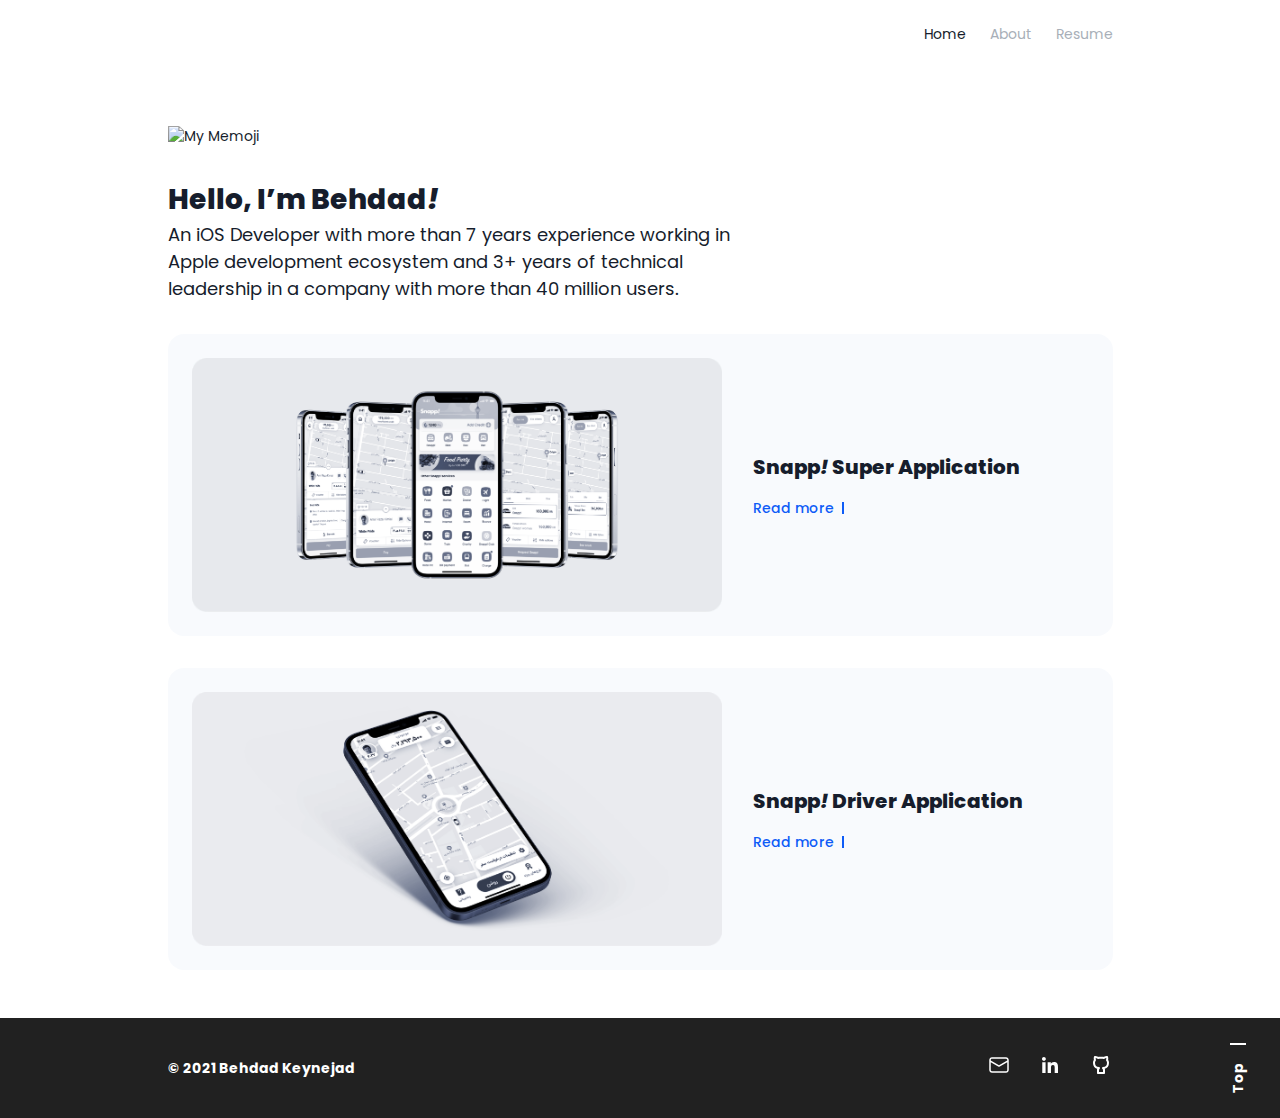
==== index.html @ 1e02c204 "Comment out Open Graph tags" ====
<!doctype html>
<html id="top" lang="en">

<head>
    <meta charset="UTF-8">
    <meta name="viewport" content="width=device-width">
    <meta http-equiv="X-UA-Compatible" content="ie=edge">
    <meta name="theme-color" content="#161D2C" />
    <title>Behdad Keynejad</title>
    <link rel="preconnect" href="https://fonts.gstatic.com">
    <link href="https://fonts.googleapis.com/css2?family=Poppins:wght@400;500;700;800&display=swap" rel="stylesheet">
    <link rel="stylesheet" href="css/style.css">
    <link rel="stylesheet" href="css/home.css">
    <link rel="icon" type="image/png" href="assets/favicon.png" />


    <!-- <meta property="og:url"                content="http://www.nytimes.com/2015/02/19/arts/international/when-great-minds-dont-think-alike.html" /> -->
    <!-- <meta property="og:type"               content="article" /> -->
    <!-- <meta property="og:title"              content="When Great Minds Don’t Think Alike" /> -->
    <!-- <meta property="og:description"        content="How much does culture influence creative thinking?" /> -->
    <!-- <meta property="og:image"              content="assets/memoji.png" /> -->
</head>

<body>

    <nav id="nav">
        <div class="nav-content">
            <a id="avatar-nav" href=".">
                <img src="assets/memoji.png" alt="My Memoji" />
            </a>

            <ul class="menu">
                <li class="active"><a href=".">Home</a></li>
                <li><a href="about">About</a></li>
                <li><a href="resume/Behdad-Keynejad-Resume.pdf" target="_blank">Resume</a> </li>
            </ul>
        </div>
    </nav>

    <main class="main">
        <header>
            <div class="avatar">
                <img id="avatar" src="assets/memoji.png" alt="My Memoji" />
            </div>
            <div>
                <h1>Hello, I’m Behdad<span class="exclamation">!</span></h1>
                <p>
                    An iOS Developer with more than 7 years experience working in Apple development ecosystem and 3+ years of technical leadership in a company with more than 40 million users.
                </p>
            </div>
        </header>

        <article class="work-sample">
            <a href="snapp" class="link">
                <div class="image-box">
                    <img class="image-colored" src="assets/snapp/passenger-home-colored.png" alt="Change Destination Photo" />
                    <img class="image-gray" src="assets/snapp/passenger-home.png" alt="Change Destination Photo" />

                    <div class="hidden">
                        <img src="assets/snapp/passenger-home.png" alt="Change Destination Photo" />
                    </div>
                </div>
                <div class="sample-title">
                    <h2>Snapp<span class="exclamation">!</span> Super Application</h2>
                    <div class="read-more">
                        Read more
                        <div class="arrow">
                            <div></div>
                            <div></div>
                        </div>
                    </div>
                </div>
            </a>
        </article>

        <article class="work-sample">
            <a href="driver" class="link">
                <div class="image-box">
                    <img class="image-colored" src="assets/driver/driver-home-colored.png" alt="Snapp! Passenger" />
                    <img class="image-gray" src="assets/driver/driver-home.png" alt="Snapp! Passenger Gray" />

                    <div class="hidden">
                        <img src="assets/driver/driver-home.png" alt="Snapp! Passenger Hidden" />
                    </div>
                </div>
                <div class="sample-title">
                    <h2>Snapp<span class="exclamation">!</span> Driver Application</h2>
                    <div class="read-more">
                        Read more
                        <div class="arrow">
                            <div></div>
                            <div></div>
                        </div>
                    </div>
                </div>
            </a>
        </article>
    </main>

    <footer>
        <div class="footer-content">
            <div>© 2021 Behdad Keynejad</div>
            <div class="padding"></div>
            <div class="social">
                <a href="mailto:behdad.keynejad@gmail.com" target="_blank"><img src="assets/icons/icon-mail.svg" alt="mail" /></a>
                <a href="https://www.linkedin.com/in/behdaad" target="_blank"><img src="assets/icons/icon-linkedin.svg" alt="linkedin" /></a>
                <a href="https://github.com/behdaad" target="_blank"><img src="assets/icons/icon-github.svg" alt="github" /></a>
            </div>
        </div>
        <a class="top-link" href="#top">
            <div class="arrow">
                <div></div>
                <div></div>
            </div>
            <div class="link">
                Top
            </div>
        </a>
    </footer>
    <script src="js/script.js"></script>
</body>

</html>
---- css/style.css ----
*, *:before, *:after {
    box-sizing: border-box;
    margin: 0;
    padding: 0;
}

html {
    scroll-behavior: smooth;
}

body {
    font-family: 'Poppins', sans-serif;
    font-size: 14px;
    color: #161d2c;
}

.menu .active a{
    color: #161d2c;
}

.menu li:hover a {
    color: #0e5cf7;
}

.main, .nav-content {
    max-width: 945px;
    margin: 0 auto;
}

nav {
    background-color: white;
    padding-right: 32px;
    position: sticky;
    top: 0;
    z-index: 100;
}

.nav-content {
    height: 69px;
    display: flex;
    align-items: center;
}

nav img {
    max-width: 160px;
    margin-left: 32px;
    max-height: 32px;
    animation-fill-mode: forwards;
}

#avatar-nav {
    visibility: hidden;
}

@keyframes fadeIn {
    0% {
        opacity: 0;
    }
    100% {
        visibility: visible;
        opacity: 1;
    }
}

.menu {
    flex: 1;
    display: flex;
    flex-wrap: wrap;
    justify-content: flex-end;
}

.menu li {
    margin-left: 24px;
    list-style-type: none;
    color: #a8afb8;
}

.menu li a {
    text-decoration: none;
    color: #a8afb8;
}

.main {
    margin-top: 32px;
}

footer {
    margin-top: 48px;
    background-color: #212121;
    color: white;
    display: flex;
    padding-right: 16px;
    padding-left: 16px;
}

.footer-content {
    flex: 1;
    max-width: 945px;
    margin: 0 auto;
    height: 100px;
    flex-wrap: wrap;
    display: flex;
    align-items: center;
    font-weight: bold;
}

.top-link {
    display: flex;
    justify-content: center;
    flex-direction: column;
    align-items: center;
    text-align: center;
    text-decoration: none;
    color: white;
    font-weight: bold;
    width: 40px;
}

.top-link .link {
    writing-mode: vertical-rl;
    transform: rotate(-180deg);
    color: white;
}

.top-link .arrow {
    display: flex;
    margin-bottom: 18px;
}

.top-link .arrow div {
    width: 8px;
    height: 2px;
    background-color: white;
}

.top-link .arrow div {
    transition: all ease 0.2s;
}


.top-link:hover .arrow div:first-child {
    transform: rotate(-45deg) translateX(2.666px);
}

.top-link:hover .arrow div:last-child {
    transform: rotate(45deg) translateX(-2.666px);
}

.padding {
    flex: 1
}

.social {
    justify-self: flex-end;
    padding-right: 32px;
}

.social img {
    margin-left: 24px;
}

.social img:hover {
    opacity: 0.6;
}

.preload * {
    animation: initial !important;
}

@media only screen and (min-width: 945px) {
    .main {
        margin-top: 25px;
    }

    nav {
        padding-right: 0;
    }

    .social {
        padding-right: 0;
    }

    nav img {
        max-width: 160px;
        margin-left: 0;
        max-height: 32px;
    }

    footer {
        padding-right: 22px;
        padding-left: 62px;
    }
}

ul.resume {
    padding-left: 18px;
}

a {
    text-decoration: none;
    color: #0e5cf7
}

.exclamation {
    font-style: italic;
}
---- css/home.css ----
header {
    display: flex;
    flex-wrap: wrap;
    align-items: center;
    justify-content: center;
    margin: 32px;
}

header h1 {
    font-weight: 800;
}

header p {
    font-size: 18px;
}

.tannaz-image {
    flex-basis: 160px;
    margin-top: 0;
}

.tannaz-image img {
    max-width: 160px;
    z-index: 200;
}

header > div {
    margin-top: 32px;
    flex-basis: 600px;
}

.work-sample {
    margin: 32px;
    background-color: rgba(237,242,249, 0.4);
    border-radius: 16px;
}

.work-sample img {
    max-width: 100%;
}

.work-sample .image-box {
    position: relative;
}

.work-sample .hidden img {
    visibility: hidden;
    margin-right: 30px;
    vertical-align: middle;
    /* max-width: 531px; */
}

.work-sample .link {
    padding: 24px 24px 24px 24px;
    display: flex;
    flex-wrap: wrap;
    align-items: center;
}

.work-sample .image-box > img {
    position: absolute;
    top: 0;
    left: 0;
    animation-iteration-count: infinite;
}

/* .work-sample img.image-colored {
    visibility: hidden;
    animation: 1s fadeOut;
} */

.work-sample img.image-gray {
    visibility: visible;
    animation: .3s fadeIn;
}

/* .work-sample:hover img.image-colored {
    visibility: visible;
    animation: 1s fadeIn;
} */

.work-sample:hover img.image-gray {
    visibility: hidden;
    animation: .3s fadeOut;
}

.work-sample h2 {
    font-size: 20px;
    font-weight: 800;
    margin-top: 16px;
    margin-bottom: 16px;
}

.read-more {
    display: flex;
    align-items: center;
    height: 20px;
    padding-right: 8px;
    font-weight: 500;
    color: #0e5cf7;
}

.work-sample a {
    text-decoration: none;
    color: inherit;
}

.sample-title {
    flex-basis: 293px;
}

.work-sample .arrow {
    margin-left: 8px;
}

.work-sample .arrow div {
    width: 2px;
    height: 6px;
    background-color: #0e5cf7;
}

.work-sample .arrow div{
    transition: all ease 0.2s;
}

.work-sample:hover .arrow div:first-child{
    transform: rotate(-45deg) translateY(2px);
}

.work-sample:hover .arrow div:last-child{
    transform: rotate(45deg) translateY(-2px);
}

@keyframes fadeIn {
    0% {
        opacity: 0;
    }
    100% {
        visibility: visible;
        opacity: 1;
    }
}

@keyframes fadeOut {
    0% {
        opacity: 1;
        visibility: visible;
    }
    100% {
        opacity: 0;
    }
}

@media only screen and (min-width: 945px) {
    .sample-title {
        margin-top: 0;
    }

    header {
        justify-content: flex-start;
        margin: 0;
    }

    .work-sample {
        justify-content: flex-start;
        margin: 32px 0 0 0;
    }

    .work-sample h2 {
        margin-top: 0
    }

    .tannaz-image {
        margin-right: 36px;
    }

    .work-sample .hidden img {
        max-width: 531px;
    }
    
    .work-sample .image-box > img {
        max-width: 531px;
    }
}
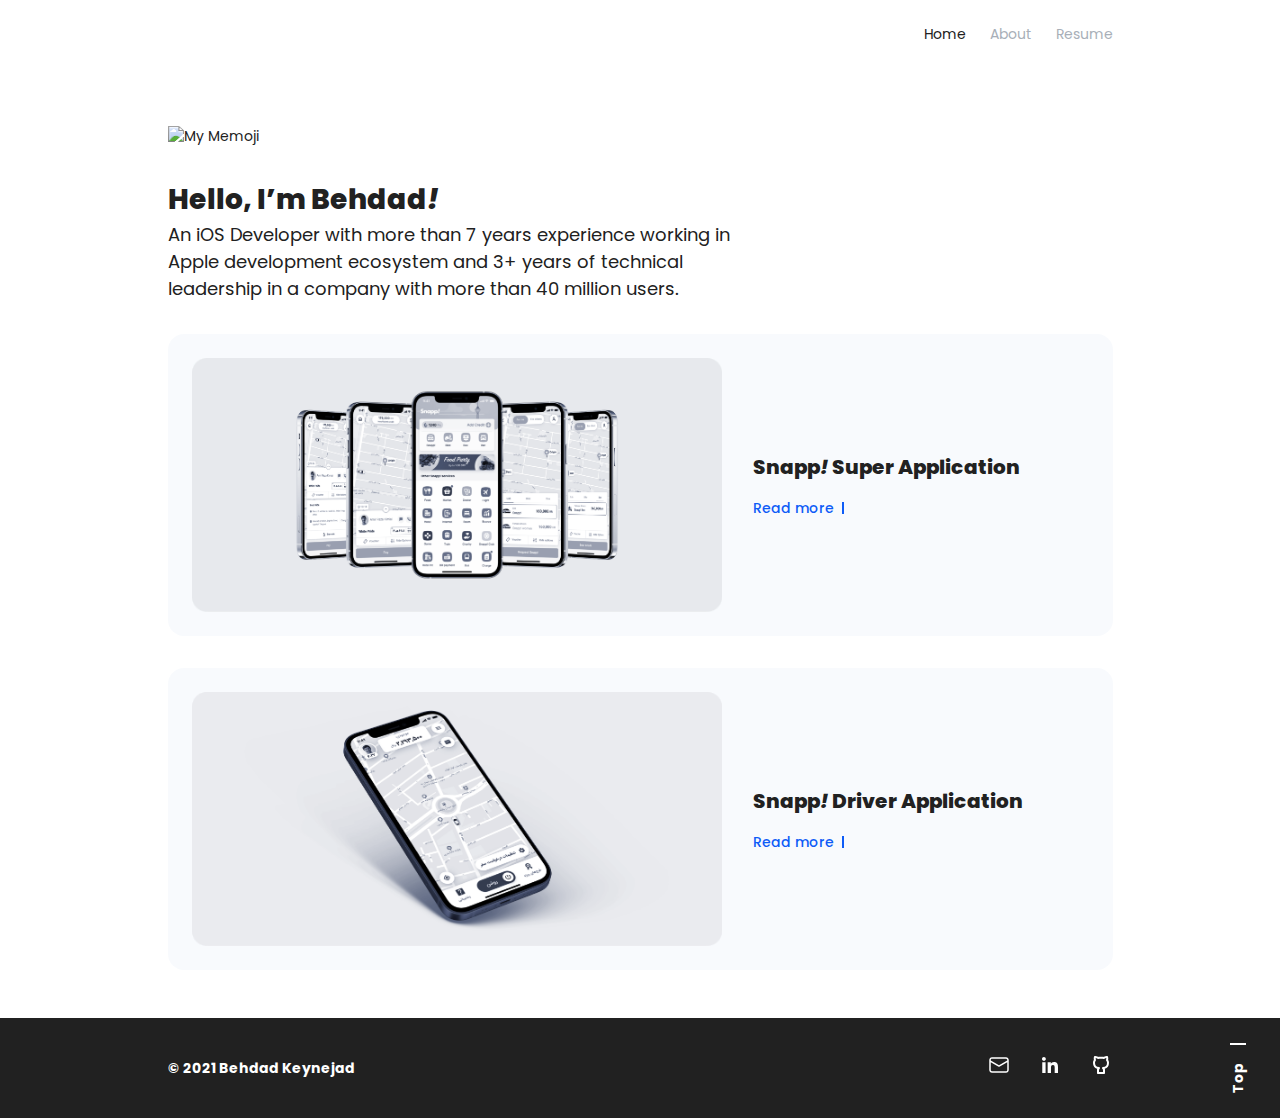
==== commit d53f01ba: "Update theme color, update resume" ====
--- a/index.html
+++ b/index.html
@@ -5,7 +5,7 @@
     <meta charset="UTF-8">
     <meta name="viewport" content="width=device-width">
     <meta http-equiv="X-UA-Compatible" content="ie=edge">
-    <meta name="theme-color" content="#161D2C" />
+    <meta name="theme-color" content="#212121" />
     <title>Behdad Keynejad</title>
     <link rel="preconnect" href="https://fonts.gstatic.com">
     <link href="https://fonts.googleapis.com/css2?family=Poppins:wght@400;500;700;800&display=swap" rel="stylesheet">
--- a/css/style.css
+++ b/css/style.css
@@ -11,11 +11,11 @@
 body {
     font-family: 'Poppins', sans-serif;
     font-size: 14px;
-    color: #161d2c;
+    color: #212121;
 }
 
 .menu .active a{
-    color: #161d2c;
+    color: #212121;
 }
 
 .menu li:hover a {
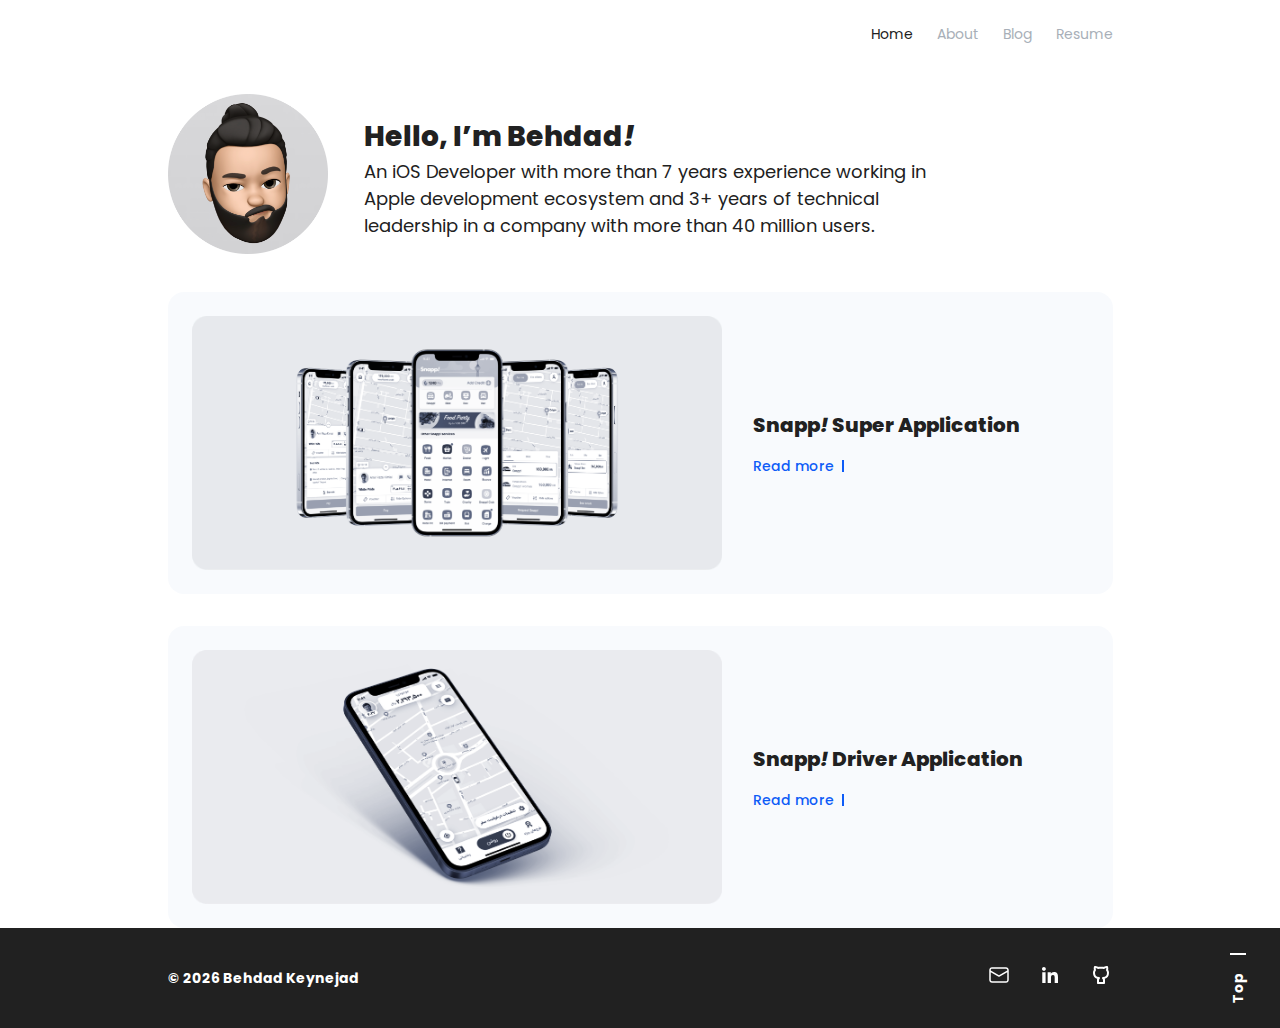
==== commit 3800229b: "Add copyright year in JS, Updated footer" ====
--- a/index.html
+++ b/index.html
@@ -12,17 +12,9 @@
     <link rel="stylesheet" href="css/style.css">
     <link rel="stylesheet" href="css/home.css">
     <link rel="icon" type="image/png" href="assets/favicon.png" />
-
-
-    <!-- <meta property="og:url"                content="http://www.nytimes.com/2015/02/19/arts/international/when-great-minds-dont-think-alike.html" /> -->
-    <!-- <meta property="og:type"               content="article" /> -->
-    <!-- <meta property="og:title"              content="When Great Minds Don’t Think Alike" /> -->
-    <!-- <meta property="og:description"        content="How much does culture influence creative thinking?" /> -->
-    <!-- <meta property="og:image"              content="assets/memoji.png" /> -->
 </head>
 
 <body>
-
     <nav id="nav">
         <div class="nav-content">
             <a id="avatar-nav" href=".">
@@ -32,6 +24,7 @@
             <ul class="menu">
                 <li class="active"><a href=".">Home</a></li>
                 <li><a href="about">About</a></li>
+                <li><a href="blog">Blog</a></li>
                 <li><a href="resume/Behdad-Keynejad-Resume.pdf" target="_blank">Resume</a> </li>
             </ul>
         </div>
@@ -99,7 +92,7 @@
 
     <footer>
         <div class="footer-content">
-            <div>© 2021 Behdad Keynejad</div>
+            <div>© <span id="year"></span> Behdad Keynejad</div>
             <div class="padding"></div>
             <div class="social">
                 <a href="mailto:behdad.keynejad@gmail.com" target="_blank"><img src="assets/icons/icon-mail.svg" alt="mail" /></a>
--- a/css/style.css
+++ b/css/style.css
@@ -12,9 +12,18 @@
     font-family: 'Poppins', sans-serif;
     font-size: 14px;
     color: #212121;
-}
-
-.menu .active a{
+    position: relative;
+    min-height: 100vh;
+    flex-direction:column;
+}
+
+body::after {
+    content: '';
+    display: block;
+    height: 100px;
+}
+
+.menu .active a {
     color: #212121;
 }
 
@@ -91,6 +100,9 @@
     display: flex;
     padding-right: 16px;
     padding-left: 16px;
+    position: absolute;
+    bottom: 0;
+    width: 100%;
 }
 
 .footer-content {
--- a/css/home.css
+++ b/css/home.css
@@ -15,18 +15,18 @@
     font-size: 18px;
 }
 
-.tannaz-image {
+.avatar {
     flex-basis: 160px;
     margin-top: 0;
 }
 
-.tannaz-image img {
+.avatar img {
     max-width: 160px;
     z-index: 200;
 }
 
 header > div {
-    margin-top: 32px;
+    margin-top: 0;
     flex-basis: 600px;
 }
 
@@ -48,7 +48,6 @@
     visibility: hidden;
     margin-right: 30px;
     vertical-align: middle;
-    /* max-width: 531px; */
 }
 
 .work-sample .link {
@@ -65,20 +64,10 @@
     animation-iteration-count: infinite;
 }
 
-/* .work-sample img.image-colored {
-    visibility: hidden;
-    animation: 1s fadeOut;
-} */
-
 .work-sample img.image-gray {
     visibility: visible;
     animation: .3s fadeIn;
 }
-
-/* .work-sample:hover img.image-colored {
-    visibility: visible;
-    animation: 1s fadeIn;
-} */
 
 .work-sample:hover img.image-gray {
     visibility: hidden;
@@ -171,7 +160,7 @@
         margin-top: 0
     }
 
-    .tannaz-image {
+    .avatar {
         margin-right: 36px;
     }
 
@@ -183,3 +172,15 @@
         max-width: 531px;
     }
 }
+
+@media only screen and (max-width: 823px) {
+    header > div {
+        margin-top: 32px;
+    }
+}
+
+@media only screen and (min-width: 824px) and (max-width: 944px) {
+    .avatar {
+        margin-right: 36px;
+    }
+}
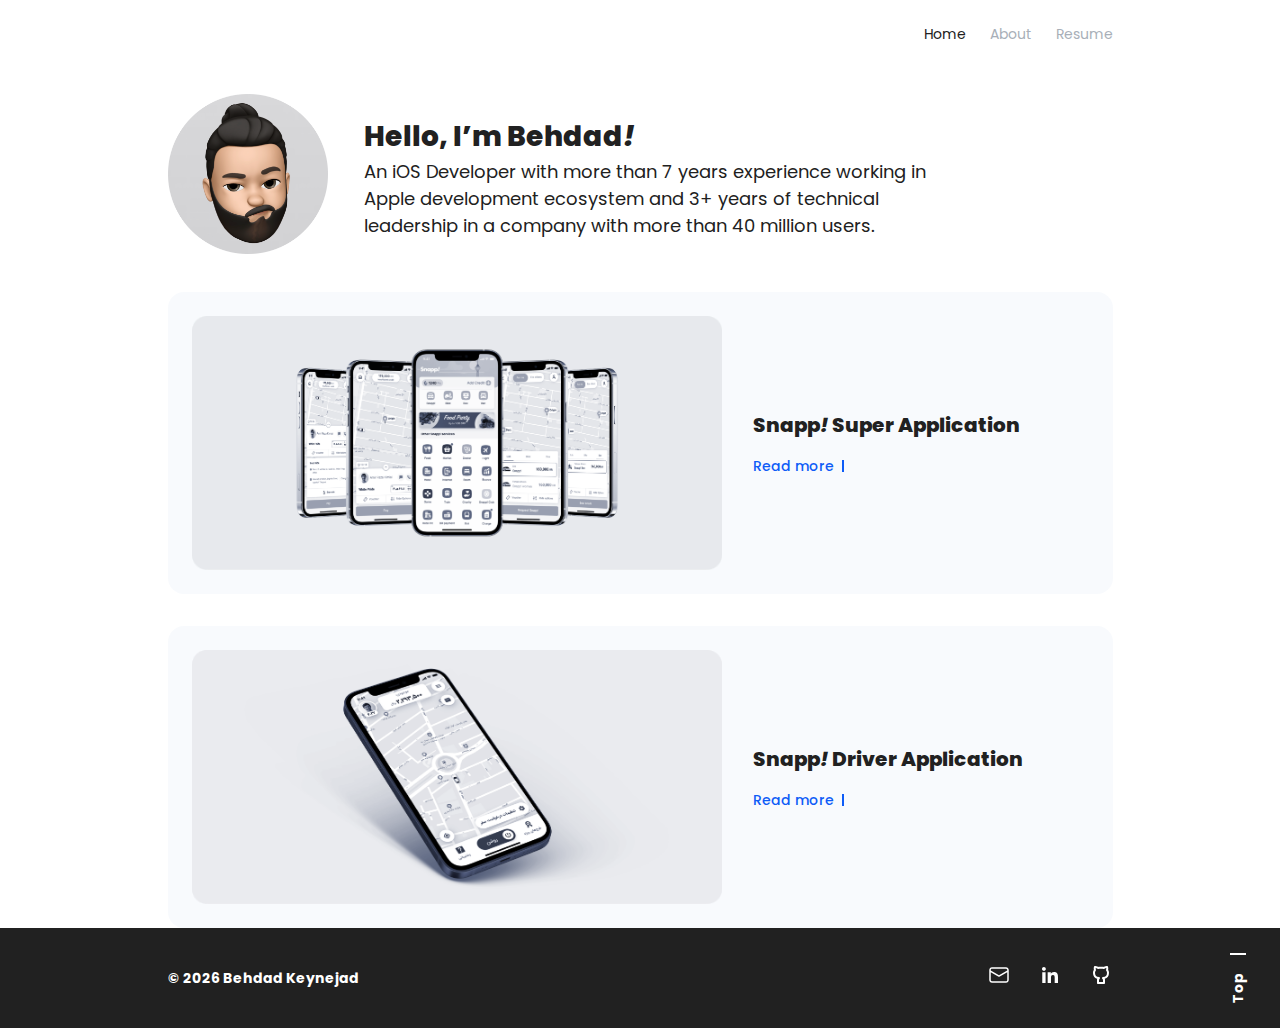
==== commit 860a6da1: "Remove blog" ====
--- a/index.html
+++ b/index.html
@@ -24,7 +24,6 @@
             <ul class="menu">
                 <li class="active"><a href=".">Home</a></li>
                 <li><a href="about">About</a></li>
-                <li><a href="blog">Blog</a></li>
                 <li><a href="resume/Behdad-Keynejad-Resume.pdf" target="_blank">Resume</a> </li>
             </ul>
         </div>
@@ -95,7 +94,7 @@
             <div>© <span id="year"></span> Behdad Keynejad</div>
             <div class="padding"></div>
             <div class="social">
-                <a href="mailto:behdad.keynejad@gmail.com" target="_blank"><img src="assets/icons/icon-mail.svg" alt="mail" /></a>
+                <a href="mailto:hi@behdaad.me" target="_blank"><img src="assets/icons/icon-mail.svg" alt="mail" /></a>
                 <a href="https://www.linkedin.com/in/behdaad" target="_blank"><img src="assets/icons/icon-linkedin.svg" alt="linkedin" /></a>
                 <a href="https://github.com/behdaad" target="_blank"><img src="assets/icons/icon-github.svg" alt="github" /></a>
             </div>
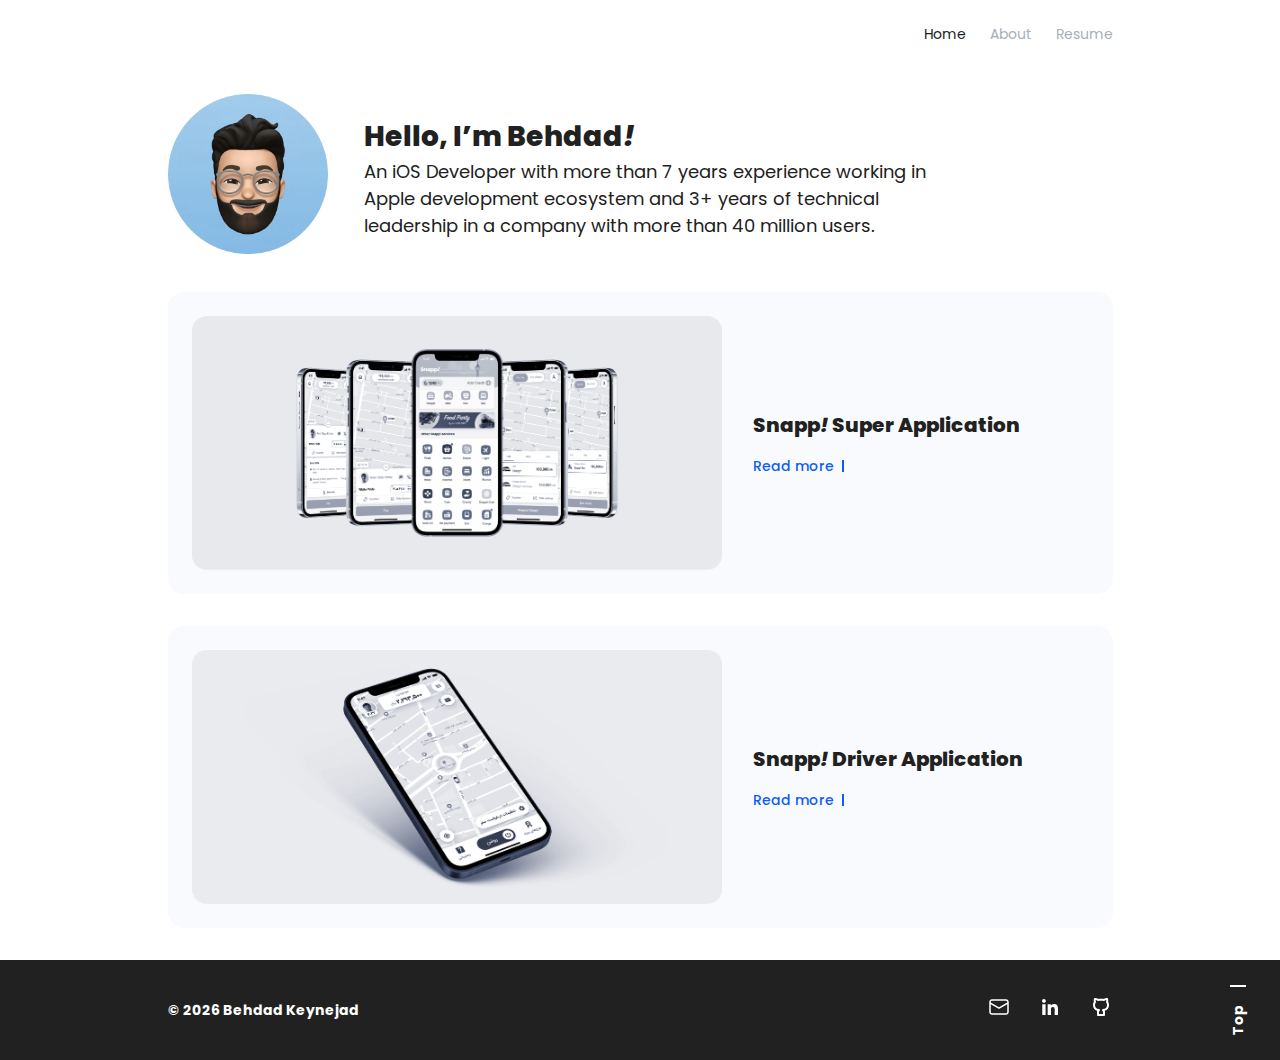
==== commit 0c2323ea: "Add Safari favicon" ====
--- a/index.html
+++ b/index.html
@@ -12,6 +12,7 @@
     <link rel="stylesheet" href="css/style.css">
     <link rel="stylesheet" href="css/home.css">
     <link rel="icon" type="image/png" href="assets/favicon.png" />
+    <link rel="shortcut icon" type="image/x-icon" href="assets/favicon.png">
 </head>
 
 <body>
--- a/css/style.css
+++ b/css/style.css
@@ -91,6 +91,7 @@
 
 .main {
     margin-top: 32px;
+    margin-bottom: 32px;
 }
 
 footer {
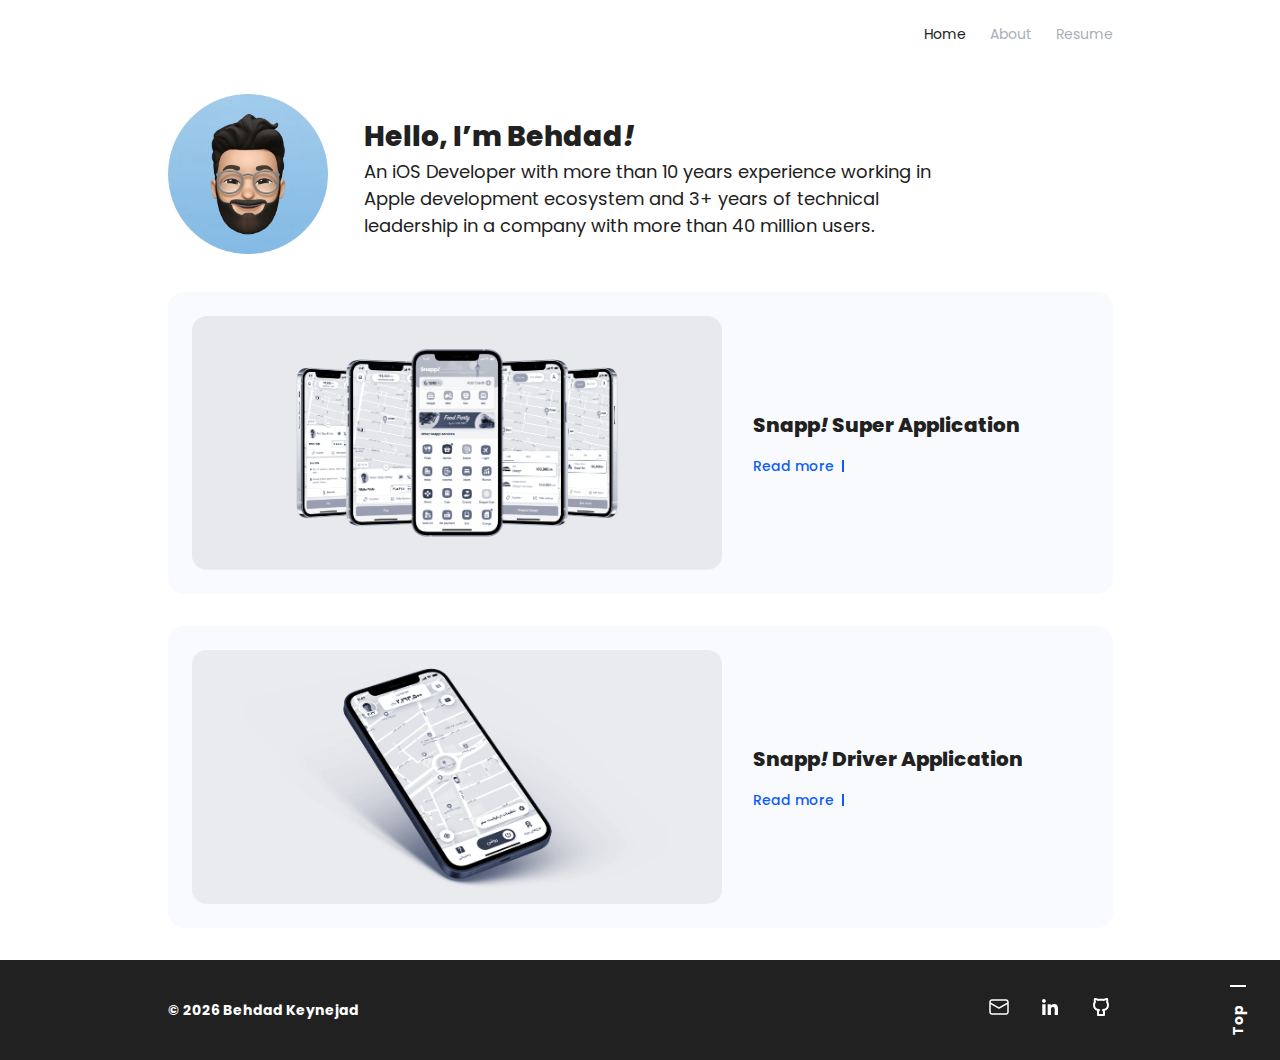
==== commit 8dc4750d: "Update the number of years I've been an iOS developer. Time flies!" ====
--- a/index.html
+++ b/index.html
@@ -38,7 +38,7 @@
             <div>
                 <h1>Hello, I’m Behdad<span class="exclamation">!</span></h1>
                 <p>
-                    An iOS Developer with more than 7 years experience working in Apple development ecosystem and 3+ years of technical leadership in a company with more than 40 million users.
+                    An iOS Developer with more than 10 years experience working in Apple development ecosystem and 3+ years of technical leadership in a company with more than 40 million users.
                 </p>
             </div>
         </header>
@@ -95,9 +95,9 @@
             <div>© <span id="year"></span> Behdad Keynejad</div>
             <div class="padding"></div>
             <div class="social">
-                <a href="mailto:hi@behdaad.me" target="_blank"><img src="assets/icons/icon-mail.svg" alt="mail" /></a>
-                <a href="https://www.linkedin.com/in/behdaad" target="_blank"><img src="assets/icons/icon-linkedin.svg" alt="linkedin" /></a>
-                <a href="https://github.com/behdaad" target="_blank"><img src="assets/icons/icon-github.svg" alt="github" /></a>
+                <a href="mailto:hi@behdaad.me" target="_blank"><img src="assets/icons/mail.svg" alt="mail" /></a>
+                <a href="https://www.linkedin.com/in/behdaad" target="_blank"><img src="assets/icons/linkedin.svg" alt="linkedin" /></a>
+                <a href="https://github.com/behdaad" target="_blank"><img src="assets/icons/github.svg" alt="github" /></a>
             </div>
         </div>
         <a class="top-link" href="#top">
--- a/css/style.css
+++ b/css/style.css
@@ -209,11 +209,15 @@
     padding-left: 18px;
 }
 
+.exclamation {
+    font-style: italic;
+}
+
 a {
     text-decoration: none;
-    color: #0e5cf7
-}
-
-.exclamation {
-    font-style: italic;
+    color: #0276E6;
+}
+
+a:visited {
+    text-decoration: none; color: #014180
 }